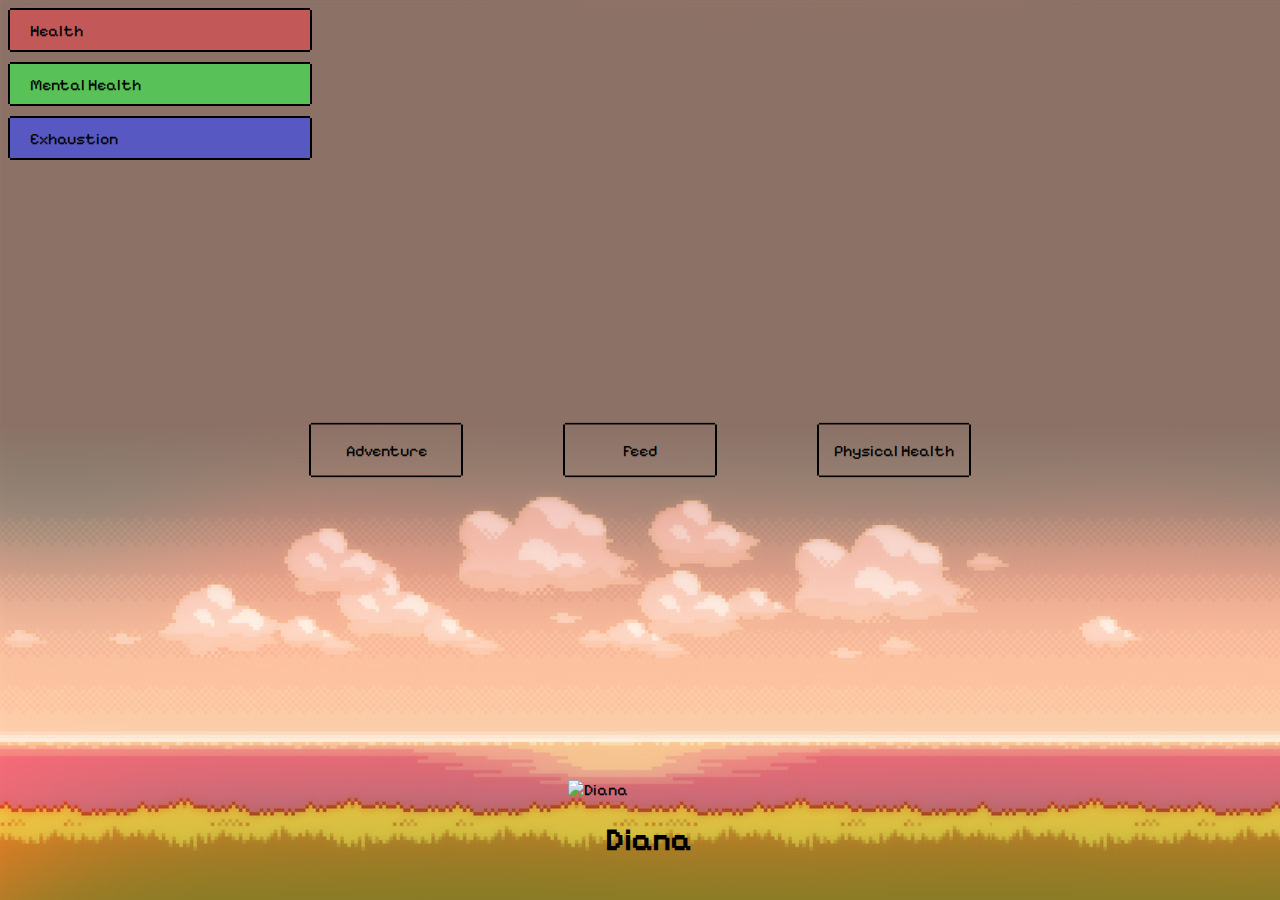
==== Tamagotchi/index.html @ 4a49e723 "Add files via upload" ====
<!DOCTYPE html>
<html lang="en">

<head>
    <meta charset="UTF-8">
    <meta name="viewport" content="width=device-width, initial-scale=1.0">
    <title>Tamagotchi</title>
    <link rel="stylesheet" href="assets/css/main.css">
</head>

<body>
    <div class="main-game-wrapper">
        <div class="bars">
            <div class="bar-wrapper">
                <p>Health</p>
                <div class="health"></div>
                <div class="health-bar bar">
                    
                </div>
            </div>
            <div class="bar-wrapper">
                <p>Mental Health</p>
                <div class="mental"></div>
                <div class="mental-health bar">
                    
                </div>
            </div>
            <div class="bar-wrapper">
                <p>Exhaustion</p>
                <div class="exhaustion"></div>
                <div class="exhaustion-bar bar">
                </div>
            </div>
        </div>
        <div class="buttons">
            <div class="button-adventure button">
                <p>Adventure</p>
            </div>
            <div class="button-feed button">
                <p>Feed</p>
            </div>
            <div class="button-physical-health button">
                <p>Physical Health</p>
            </div>
        </div>
    </div>
    <div class="tamagotchies-wrapper">
        <div class="arthus tamagotchies">
            <img class="warrior" src="" alt="">
            <h1>Diana</h1>
        </div>
    </div>
</body>
<script src="assets/js/app.js"></script>

</html>
---- Tamagotchi/assets/css/main.css ----
@import url('https://fonts.googleapis.com/css2?family=Pixelify+Sans:wght@400..700&display=swap');

body {
    background-image: url("../images/background.avif");
    font-family: "Pixelify Sans", sans-serif;
    -webkit-user-select: none; 
  -ms-user-select: none; 
  user-select: none; 
}

.tamagotchies-wrapper {
    display: flex;
    position: absolute;
    bottom: 20px;
    justify-content: center;
    width: 100%;
}

.tamagotchies {
    width: 200px;
    margin-left: auto;
    margin-right: auto;
    transition: 0.7s;
    display: flex;
    justify-content: center;
    flex-direction: column;
    align-items: center;

}

.warrior {
    width: 80%;
}

.main-game-wrapper {
    display: flex;
    justify-content: start;
    align-items: center;
}

.bars {
    width: 300px;
}

.bar-wrapper {
    border: 2px solid black;
    width: 300px;
    height: 40px;
    display: flex;
    align-items: center;
    clip-path: polygon(0 2px,2px 2px,2px 0,calc(100% - 2px) 0,calc(100% - 2px) 2px,100% 2px,100% calc(100% - 2px),calc(100% - 2px) calc(100% - 2px),calc(100% - 2px) 100%,2px 100%,2px calc(100% - 2px),0 calc(100% - 2px));
    margin-bottom: 10px;
    transition: 0.5s;
    cursor: default;
    position: relative;
}

.bar-wrapper p {
    position: absolute;
    z-index: 999;
    left: 20px;
}

.bar:hover {
    filter: brightness(70%);

}

.bar p {
    font-size: 15px;
    margin-left: 12px;
}

.bar {
    width: 300px;
    height: 40px;
    transition: 0.5s;
}

.health,
.mental,
.exhaustion {
    position: absolute;
    top: 0;
    transition: 0.5s;
    height: 40px;
    width: 300px;
    z-index: -1;
}

.health-bar {
    background-color: rgb(194, 88, 88);
}
.health {
    background-color: rgb(182, 129, 129);
}

.mental-health {
    background-color: rgb(88, 194, 88);
}
.mental {
    background-color: rgb(129, 182, 129);
}

.exhaustion-bar {
    background-color: rgb(88, 88, 194);
}
.exhaustion {
    background-color: rgb(129, 129, 182);
}

.main-tamagotchi {
    width: 20%;
}

.buttons {
    display: flex;
    position: absolute;
    top: 50%;
    left: 50%;
    transform: translate(-50%, -50%);
}

.button {
    margin-left: 50px;
    margin-right: 50px;
    border: 2px solid black;
    clip-path: polygon(0 2px,2px 2px,2px 0,calc(100% - 2px) 0,calc(100% - 2px) 2px,100% 2px,100% calc(100% - 2px),calc(100% - 2px) calc(100% - 2px),calc(100% - 2px) 100%,2px 100%,2px calc(100% - 2px),0 calc(100% - 2px));
    width: 150px;
    display: flex;
    justify-content: center;
    align-items: center;
    cursor: pointer;
    transition: 0.5s ease-out;
}

.button:hover {
    color: white;
    border: 2px solid white;
    background-color: black;
}

.hidden {
    display: none;
}
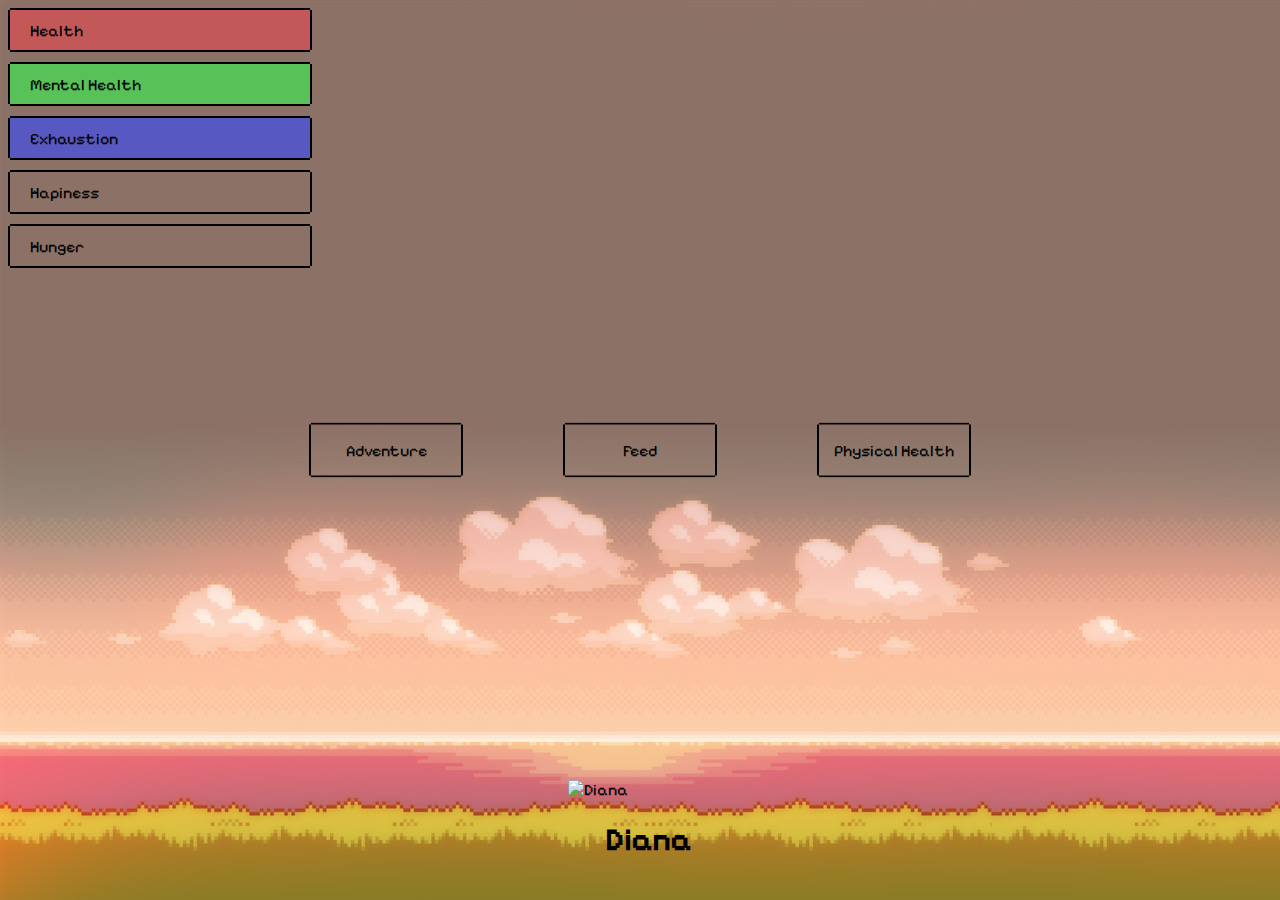
==== commit 37b5f334: "Update index.html" ====
--- a/Tamagotchi/index.html
+++ b/Tamagotchi/index.html
@@ -4,7 +4,7 @@
 <head>
     <meta charset="UTF-8">
     <meta name="viewport" content="width=device-width, initial-scale=1.0">
-    <title>Tamagotchi</title>
+    <title>Tamagochi</title>
     <link rel="stylesheet" href="assets/css/main.css">
 </head>
 
@@ -15,14 +15,13 @@
                 <p>Health</p>
                 <div class="health"></div>
                 <div class="health-bar bar">
-                    
+
                 </div>
             </div>
             <div class="bar-wrapper">
                 <p>Mental Health</p>
                 <div class="mental"></div>
                 <div class="mental-health bar">
-                    
                 </div>
             </div>
             <div class="bar-wrapper">
@@ -31,16 +30,52 @@
                 <div class="exhaustion-bar bar">
                 </div>
             </div>
+            <div class="bar-wrapper">
+                <p>Hapiness</p>
+                <div class="hapiness"></div>
+                <div class="hapiness-bar bar">
+                </div>
+            </div>
+            <div class="bar-wrapper">
+                <p>Hunger</p>
+                <div class="hunger"></div>
+                <div class="hunger-bar bar">
+                </div>
+            </div>
         </div>
         <div class="buttons">
-            <div class="button-adventure button">
-                <p>Adventure</p>
+            <div class="adventure-wrapper button-wrapper">
+                <div class="button-adventure button">
+                    <p>Adventure</p>
+                </div>
+                <div class="slider-adventure slider hidden">
+                    <p class="sliders"> Cave</p>
+                    <p class="sliders"> Meadow</p>
+                    <p class="sliders"> Raid</p>
+                    <p class="sliders"> Underwater</p>
+                </div>
             </div>
-            <div class="button-feed button">
-                <p>Feed</p>
+            <div class="food-wrapper button-wrapper">
+                <div class="button-feed button">
+                    <p>Feed</p>
+                </div>
+                <div class="slider-food slider hidden">
+                    <p class="sliders"> Banana</p>
+                    <p class="sliders"> Apple</p>
+                    <p class="sliders"> Grass</p>
+                    <p class="sliders"> Milk</p>
+                </div>
             </div>
-            <div class="button-physical-health button">
-                <p>Physical Health</p>
+            <div class="activities-wrapper button-wrapper">
+                <div class="button-physical-health button">
+                    <p>Physical Health</p>
+                </div>
+                <div class="slider-activities slider hidden">
+                    <p class="sliders"> Wash</p>
+                    <p class="sliders"> Train</p>
+                    <p class="sliders"> Rest</p>
+                    <p class="sliders"> Meditate</p>
+                </div>
             </div>
         </div>
     </div>
@@ -53,4 +88,4 @@
 </body>
 <script src="assets/js/app.js"></script>
 
-</html>+</html>
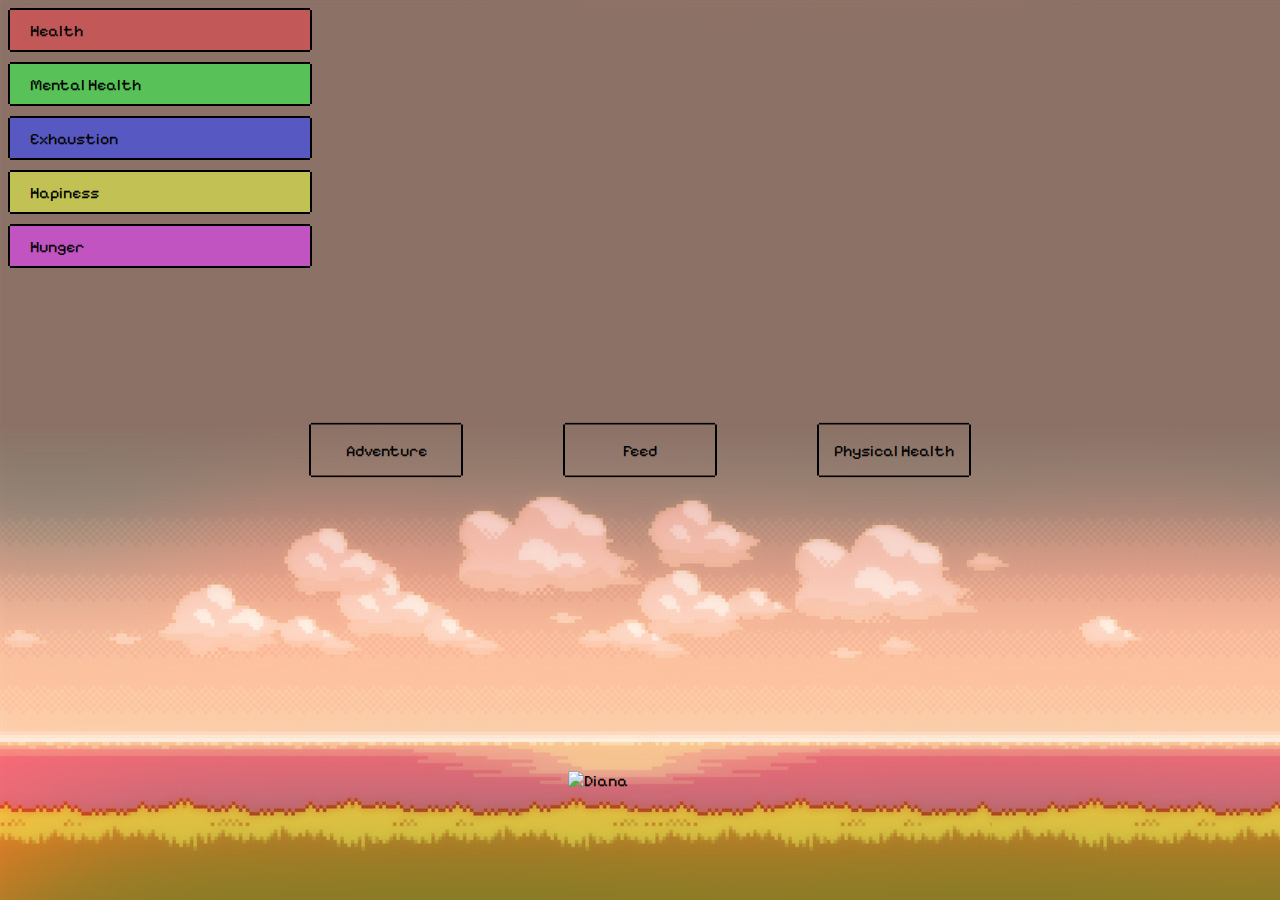
==== commit d54f82de: "Update index.html" ====
--- a/Tamagotchi/index.html
+++ b/Tamagotchi/index.html
@@ -4,11 +4,14 @@
 <head>
     <meta charset="UTF-8">
     <meta name="viewport" content="width=device-width, initial-scale=1.0">
-    <title>Tamagochi</title>
+    <title>Tamagotchi</title>
     <link rel="stylesheet" href="assets/css/main.css">
 </head>
 
 <body>
+    <div class="text-about-actions-wrapper">
+        <p class="text-about-actions"></p>
+    </div>
     <div class="main-game-wrapper">
         <div class="bars">
             <div class="bar-wrapper">
@@ -49,10 +52,10 @@
                     <p>Adventure</p>
                 </div>
                 <div class="slider-adventure slider hidden">
-                    <p class="sliders"> Cave</p>
-                    <p class="sliders"> Meadow</p>
-                    <p class="sliders"> Raid</p>
-                    <p class="sliders"> Underwater</p>
+                    <p class="sliders sub-sliders-adventure"> Cave</p>
+                    <p class="sliders sub-sliders-adventure"> Meadow</p>
+                    <p class="sliders sub-sliders-adventure"> Raid</p>
+                    <p class="sliders sub-sliders-adventure"> Underwater</p>
                 </div>
             </div>
             <div class="food-wrapper button-wrapper">
@@ -60,10 +63,10 @@
                     <p>Feed</p>
                 </div>
                 <div class="slider-food slider hidden">
-                    <p class="sliders"> Banana</p>
-                    <p class="sliders"> Apple</p>
-                    <p class="sliders"> Grass</p>
-                    <p class="sliders"> Milk</p>
+                    <p class="sliders sub-sliders-food"> Banana</p>
+                    <p class="sliders sub-sliders-food"> Apple</p>
+                    <p class="sliders sub-sliders-food"> Grass</p>
+                    <p class="sliders sub-sliders-food"> Milk</p>
                 </div>
             </div>
             <div class="activities-wrapper button-wrapper">
@@ -71,10 +74,10 @@
                     <p>Physical Health</p>
                 </div>
                 <div class="slider-activities slider hidden">
-                    <p class="sliders"> Wash</p>
-                    <p class="sliders"> Train</p>
-                    <p class="sliders"> Rest</p>
-                    <p class="sliders"> Meditate</p>
+                    <p class="sliders sub-sliders-activities"> Wash</p>
+                    <p class="sliders sub-sliders-activities"> Train</p>
+                    <p class="sliders sub-sliders-activities"> Rest</p>
+                    <p class="sliders sub-sliders-activities"> Meditate</p>
                 </div>
             </div>
         </div>
@@ -82,7 +85,7 @@
     <div class="tamagotchies-wrapper">
         <div class="arthus tamagotchies">
             <img class="warrior" src="" alt="">
-            <h1>Diana</h1>
+            
         </div>
     </div>
 </body>
--- a/Tamagotchi/assets/css/main.css
+++ b/Tamagotchi/assets/css/main.css
@@ -11,7 +11,7 @@
 .tamagotchies-wrapper {
     display: flex;
     position: absolute;
-    bottom: 20px;
+    bottom: 110px;
     justify-content: center;
     width: 100%;
 }
@@ -30,6 +30,19 @@
 
 .warrior {
     width: 80%;
+}
+
+.text-about-actions-wrapper {
+    display: flex;
+    align-items: center;
+    justify-content: center;
+    font-size: 25px;
+    font-weight: 600;
+}
+
+.text-about-actions {
+    position: absolute;
+    top: 300px;
 }
 
 .main-game-wrapper {
@@ -61,7 +74,7 @@
     left: 20px;
 }
 
-.bar:hover {
+.bar-wrapper:hover {
     filter: brightness(70%);
 
 }
@@ -79,7 +92,9 @@
 
 .health,
 .mental,
-.exhaustion {
+.exhaustion,
+.hapiness,
+.hunger {
     position: absolute;
     top: 0;
     transition: 0.5s;
@@ -109,6 +124,20 @@
     background-color: rgb(129, 129, 182);
 }
 
+.hapiness-bar {
+    background-color: rgb(194, 194, 84);
+}
+.hapiness {
+    background-color: rgb(190, 190, 126);
+}
+
+.hunger-bar {
+    background-color: rgb(194, 84, 194);
+}
+.hunger {
+    background-color: rgb(190, 126, 190);
+}
+
 .main-tamagotchi {
     width: 20%;
 }
@@ -119,6 +148,38 @@
     top: 50%;
     left: 50%;
     transform: translate(-50%, -50%);
+    cursor: pointer;
+}
+
+.button-wrapper {
+    display: flex;
+    flex-direction: column;
+    justify-content: center;
+    align-items: center;
+}
+
+.sliders {
+    display: flex;
+    justify-content: center;
+    align-items: center;
+    font-size: 15px;
+    border-left: 2px solid black;
+    border-right: 2px solid black;
+    height: 30px;
+    width: 120px;
+    margin: 0;
+    transition: 0.3s;
+}
+
+.sliders:last-child {
+    border-bottom: 2px solid black;
+}
+
+.sliders:hover,
+.button:hover {
+    color: white;
+    border: 2px solid white;
+    background-color: black;
 }
 
 .button {
@@ -130,16 +191,9 @@
     display: flex;
     justify-content: center;
     align-items: center;
-    cursor: pointer;
     transition: 0.5s ease-out;
-}
-
-.button:hover {
-    color: white;
-    border: 2px solid white;
-    background-color: black;
 }
 
 .hidden {
     display: none;
-}+}
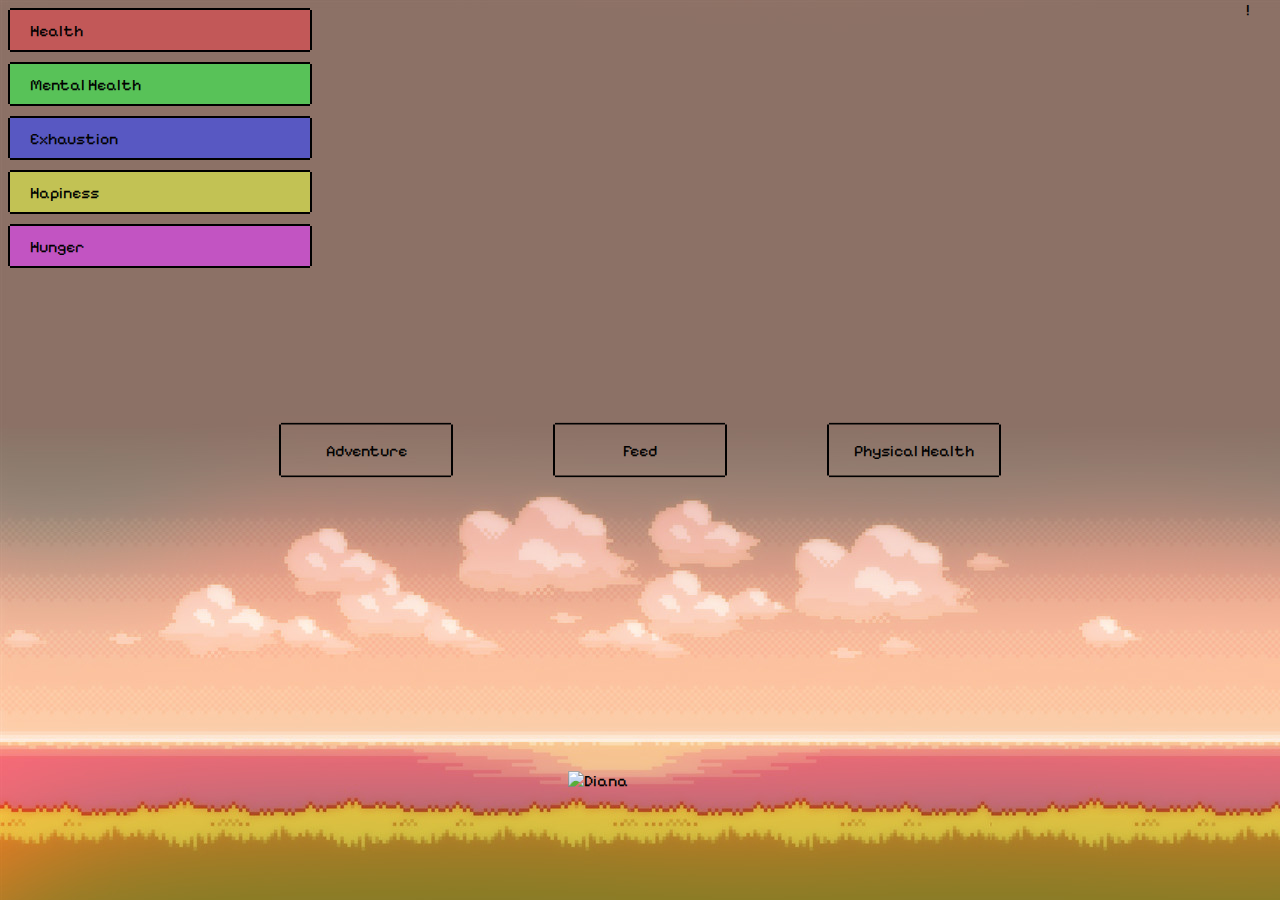
==== commit 112c3e03: "Add files via upload" ====
--- a/Tamagotchi/index.html
+++ b/Tamagotchi/index.html
@@ -46,6 +46,9 @@
                 </div>
             </div>
         </div>
+        <div class="loot-scroller-btn">
+            !
+        </div>
         <div class="buttons">
             <div class="adventure-wrapper button-wrapper">
                 <div class="button-adventure button">
@@ -63,10 +66,10 @@
                     <p>Feed</p>
                 </div>
                 <div class="slider-food slider hidden">
-                    <p class="sliders sub-sliders-food"> Banana</p>
+                   <!--<p class="sliders sub-sliders-food"> Banana</p>
                     <p class="sliders sub-sliders-food"> Apple</p>
                     <p class="sliders sub-sliders-food"> Grass</p>
-                    <p class="sliders sub-sliders-food"> Milk</p>
+                    <p class="sliders sub-sliders-food"> Milk</p>-->
                 </div>
             </div>
             <div class="activities-wrapper button-wrapper">
@@ -89,6 +92,8 @@
         </div>
     </div>
 </body>
+<script src="assets/js/array.js"></script>
 <script src="assets/js/app.js"></script>
-
-</html>
+<script src="assets/js/buttons.js"></script>
+<script src="assets/js/loot.js"></script>
+</html>--- a/Tamagotchi/assets/css/main.css
+++ b/Tamagotchi/assets/css/main.css
@@ -1,11 +1,12 @@
 @import url('https://fonts.googleapis.com/css2?family=Pixelify+Sans:wght@400..700&display=swap');
 
 body {
-    background-image: url("../images/background.avif");
+    background-image: url("../images/background.png");
     font-family: "Pixelify Sans", sans-serif;
-    -webkit-user-select: none; 
-  -ms-user-select: none; 
-  user-select: none; 
+    -webkit-user-select: none;
+    -ms-user-select: none;
+    user-select: none;
+    overflow: hidden;
 }
 
 .tamagotchies-wrapper {
@@ -61,7 +62,7 @@
     height: 40px;
     display: flex;
     align-items: center;
-    clip-path: polygon(0 2px,2px 2px,2px 0,calc(100% - 2px) 0,calc(100% - 2px) 2px,100% 2px,100% calc(100% - 2px),calc(100% - 2px) calc(100% - 2px),calc(100% - 2px) 100%,2px 100%,2px calc(100% - 2px),0 calc(100% - 2px));
+    clip-path: polygon(0 2px, 2px 2px, 2px 0, calc(100% - 2px) 0, calc(100% - 2px) 2px, 100% 2px, 100% calc(100% - 2px), calc(100% - 2px) calc(100% - 2px), calc(100% - 2px) 100%, 2px 100%, 2px calc(100% - 2px), 0 calc(100% - 2px));
     margin-bottom: 10px;
     transition: 0.5s;
     cursor: default;
@@ -106,6 +107,7 @@
 .health-bar {
     background-color: rgb(194, 88, 88);
 }
+
 .health {
     background-color: rgb(182, 129, 129);
 }
@@ -113,6 +115,7 @@
 .mental-health {
     background-color: rgb(88, 194, 88);
 }
+
 .mental {
     background-color: rgb(129, 182, 129);
 }
@@ -120,6 +123,7 @@
 .exhaustion-bar {
     background-color: rgb(88, 88, 194);
 }
+
 .exhaustion {
     background-color: rgb(129, 129, 182);
 }
@@ -127,6 +131,7 @@
 .hapiness-bar {
     background-color: rgb(194, 194, 84);
 }
+
 .hapiness {
     background-color: rgb(190, 190, 126);
 }
@@ -134,12 +139,22 @@
 .hunger-bar {
     background-color: rgb(194, 84, 194);
 }
+
 .hunger {
     background-color: rgb(190, 126, 190);
 }
 
 .main-tamagotchi {
     width: 20%;
+}
+
+.loot-scroller-btn {
+    display: flex;
+    position: absolute;
+    top: 0;
+    right: 30px;
+    
+    cursor: pointer;
 }
 
 .buttons {
@@ -166,7 +181,7 @@
     border-left: 2px solid black;
     border-right: 2px solid black;
     height: 30px;
-    width: 120px;
+    width: 140px;
     margin: 0;
     transition: 0.3s;
 }
@@ -186,14 +201,50 @@
     margin-left: 50px;
     margin-right: 50px;
     border: 2px solid black;
-    clip-path: polygon(0 2px,2px 2px,2px 0,calc(100% - 2px) 0,calc(100% - 2px) 2px,100% 2px,100% calc(100% - 2px),calc(100% - 2px) calc(100% - 2px),calc(100% - 2px) 100%,2px 100%,2px calc(100% - 2px),0 calc(100% - 2px));
-    width: 150px;
+    clip-path: polygon(0 2px, 2px 2px, 2px 0, calc(100% - 2px) 0, calc(100% - 2px) 2px, 100% 2px, 100% calc(100% - 2px), calc(100% - 2px) calc(100% - 2px), calc(100% - 2px) 100%, 2px 100%, 2px calc(100% - 2px), 0 calc(100% - 2px));
+    width: 170px;
     display: flex;
     justify-content: center;
     align-items: center;
     transition: 0.5s ease-out;
+}
+
+.night-time {
+    filter: brightness(50%);
 }
 
 .hidden {
     display: none;
 }
+
+.running {
+    animation: RunToAdventure 2s 0.1s linear;
+}
+
+.transition {
+    animation: transition 6s ease-in-out;
+}
+
+@keyframes RunToAdventure {
+    0% {
+        margin-left: 0px;
+    }
+
+    100% {
+        margin-left: 2500px;
+    }
+}
+
+@keyframes transition {
+    0% {
+        filter: brightness(100%);
+    }
+
+    35% {
+        filter: brightness(0%);
+    }
+
+    100% {
+        filter: brightness(100%);
+    }
+}